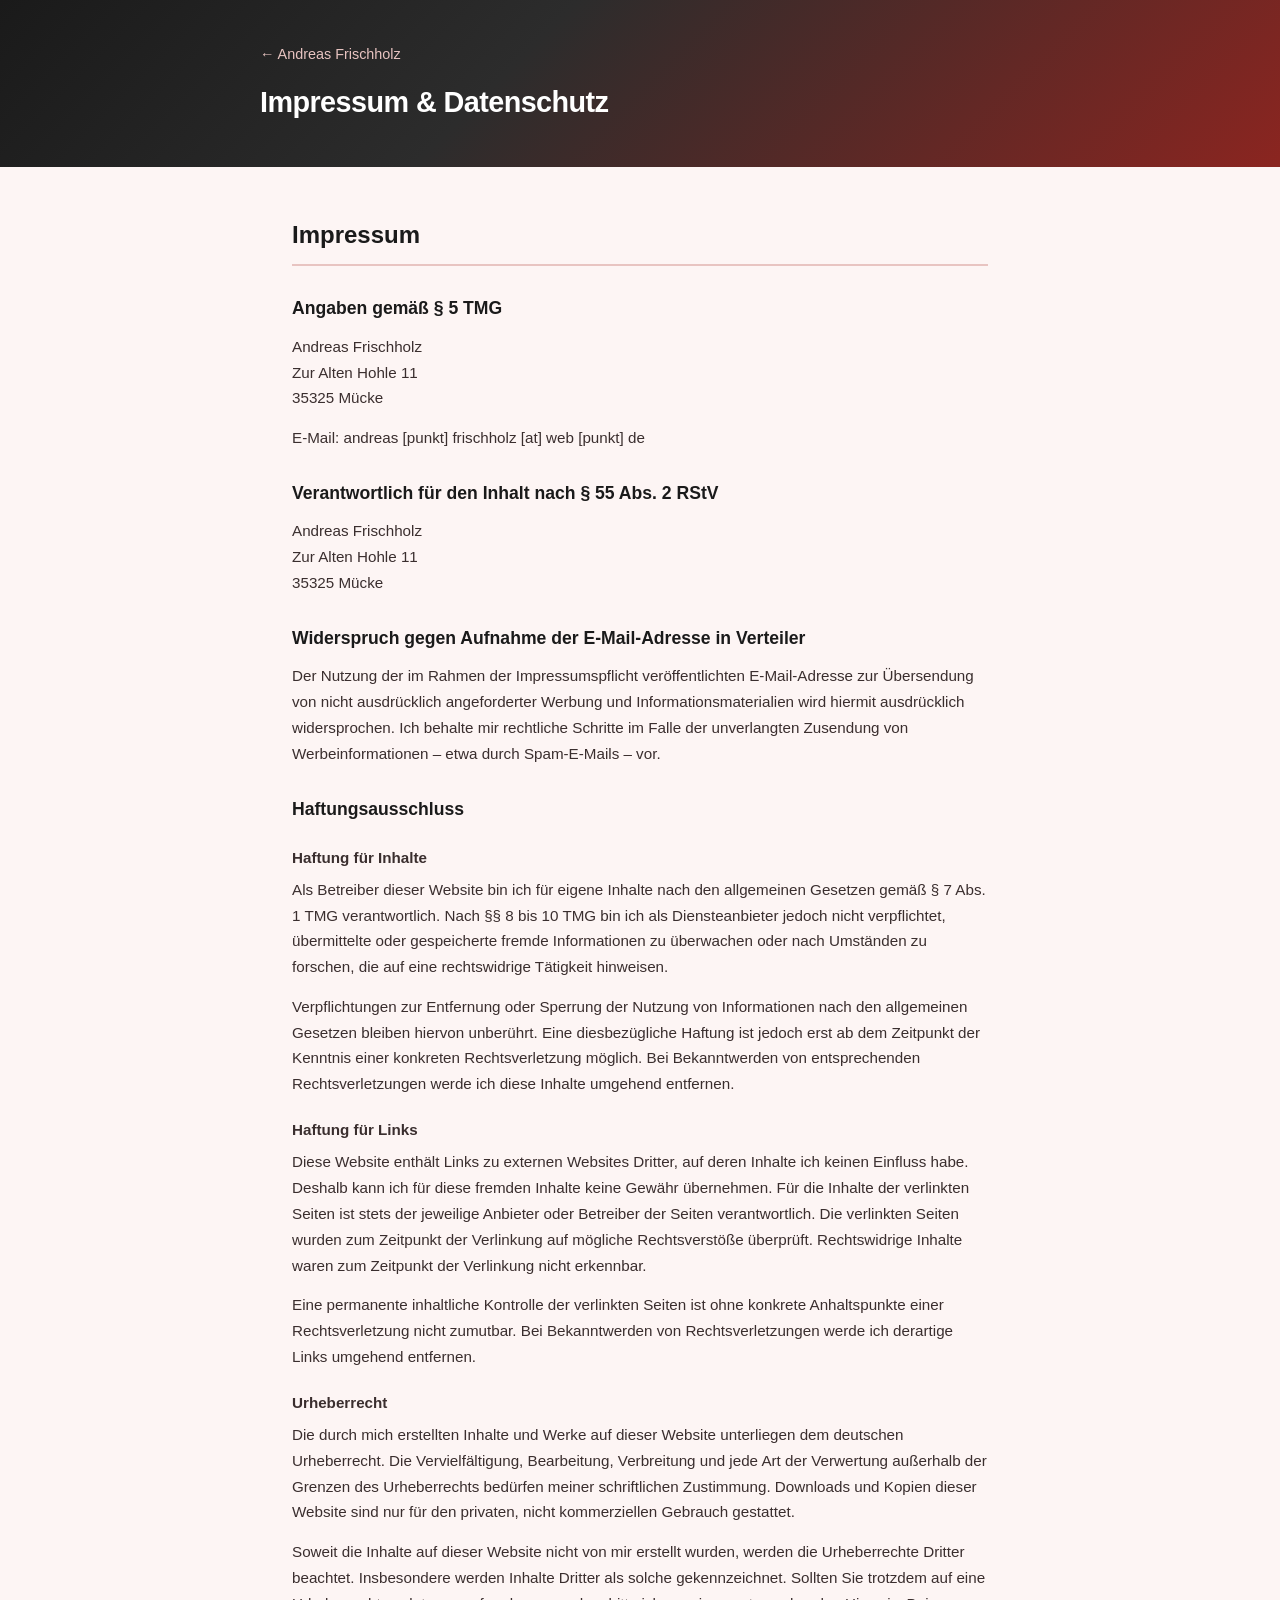
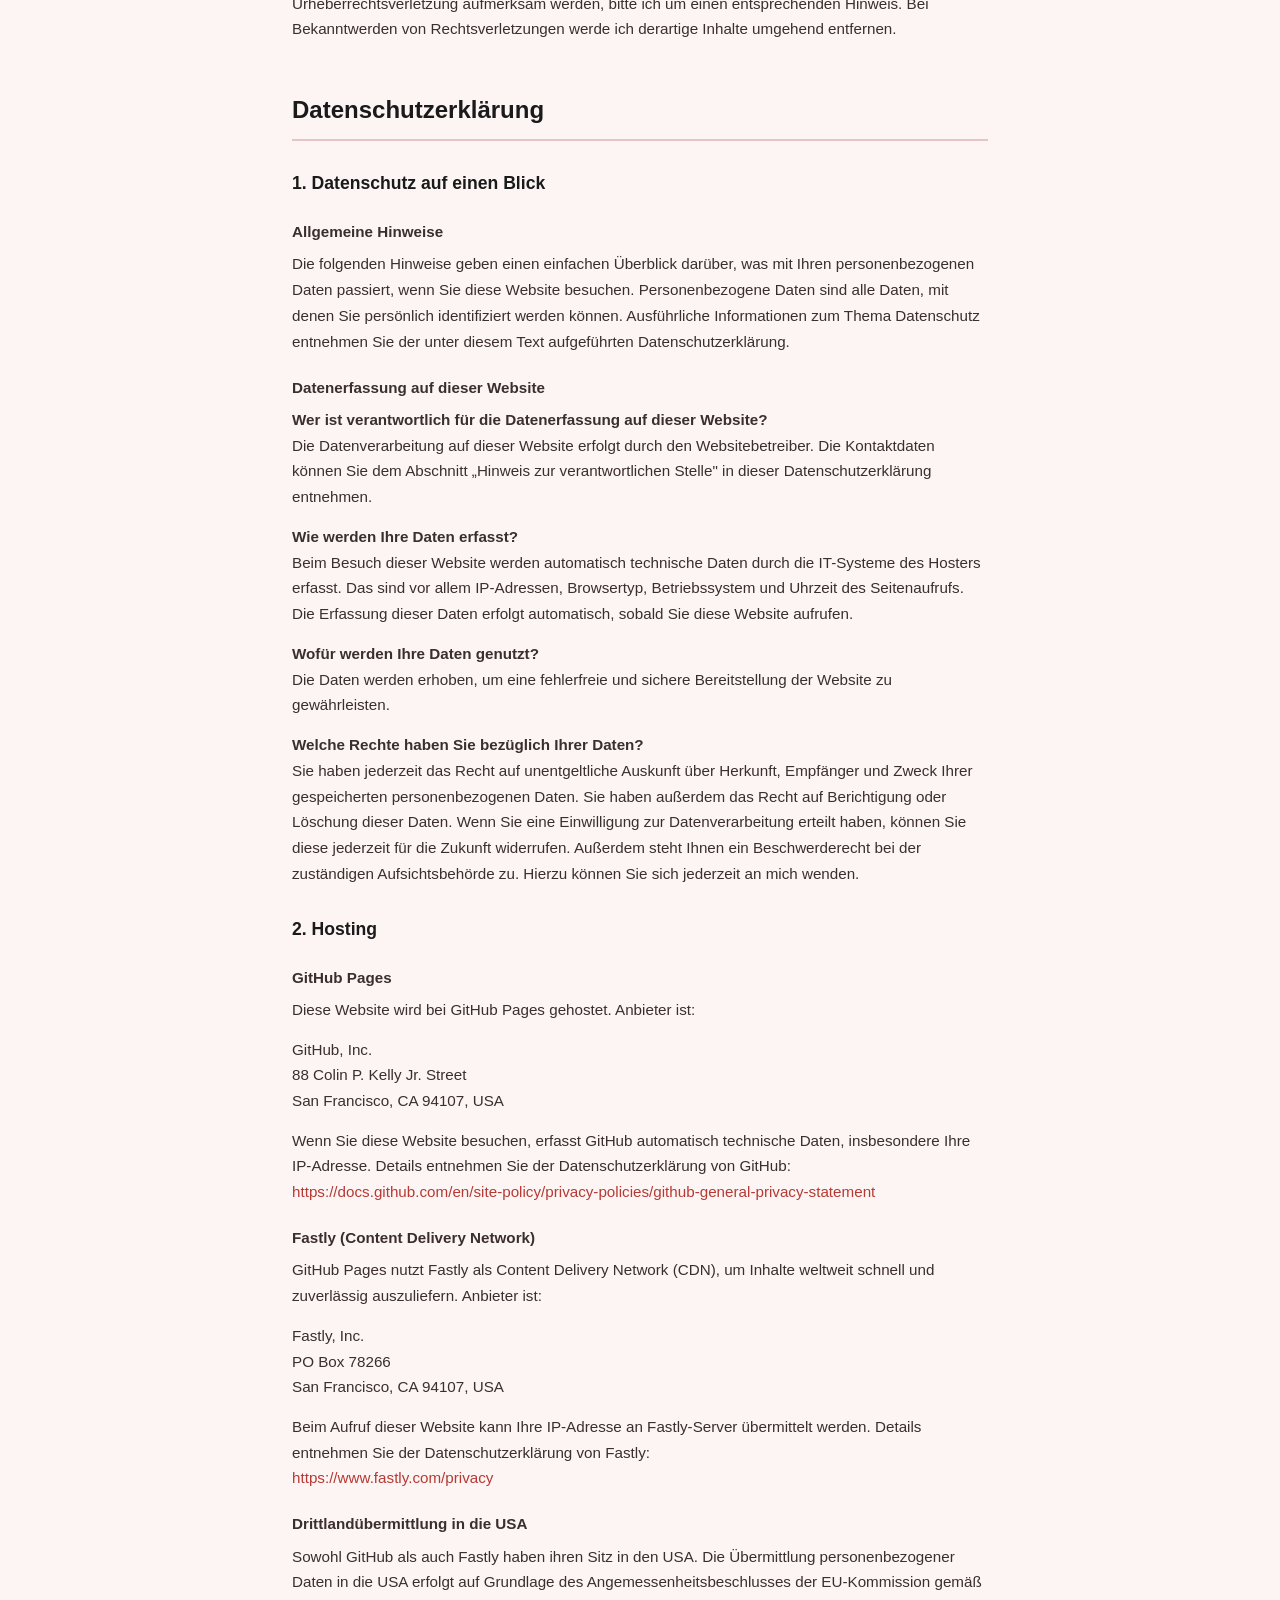
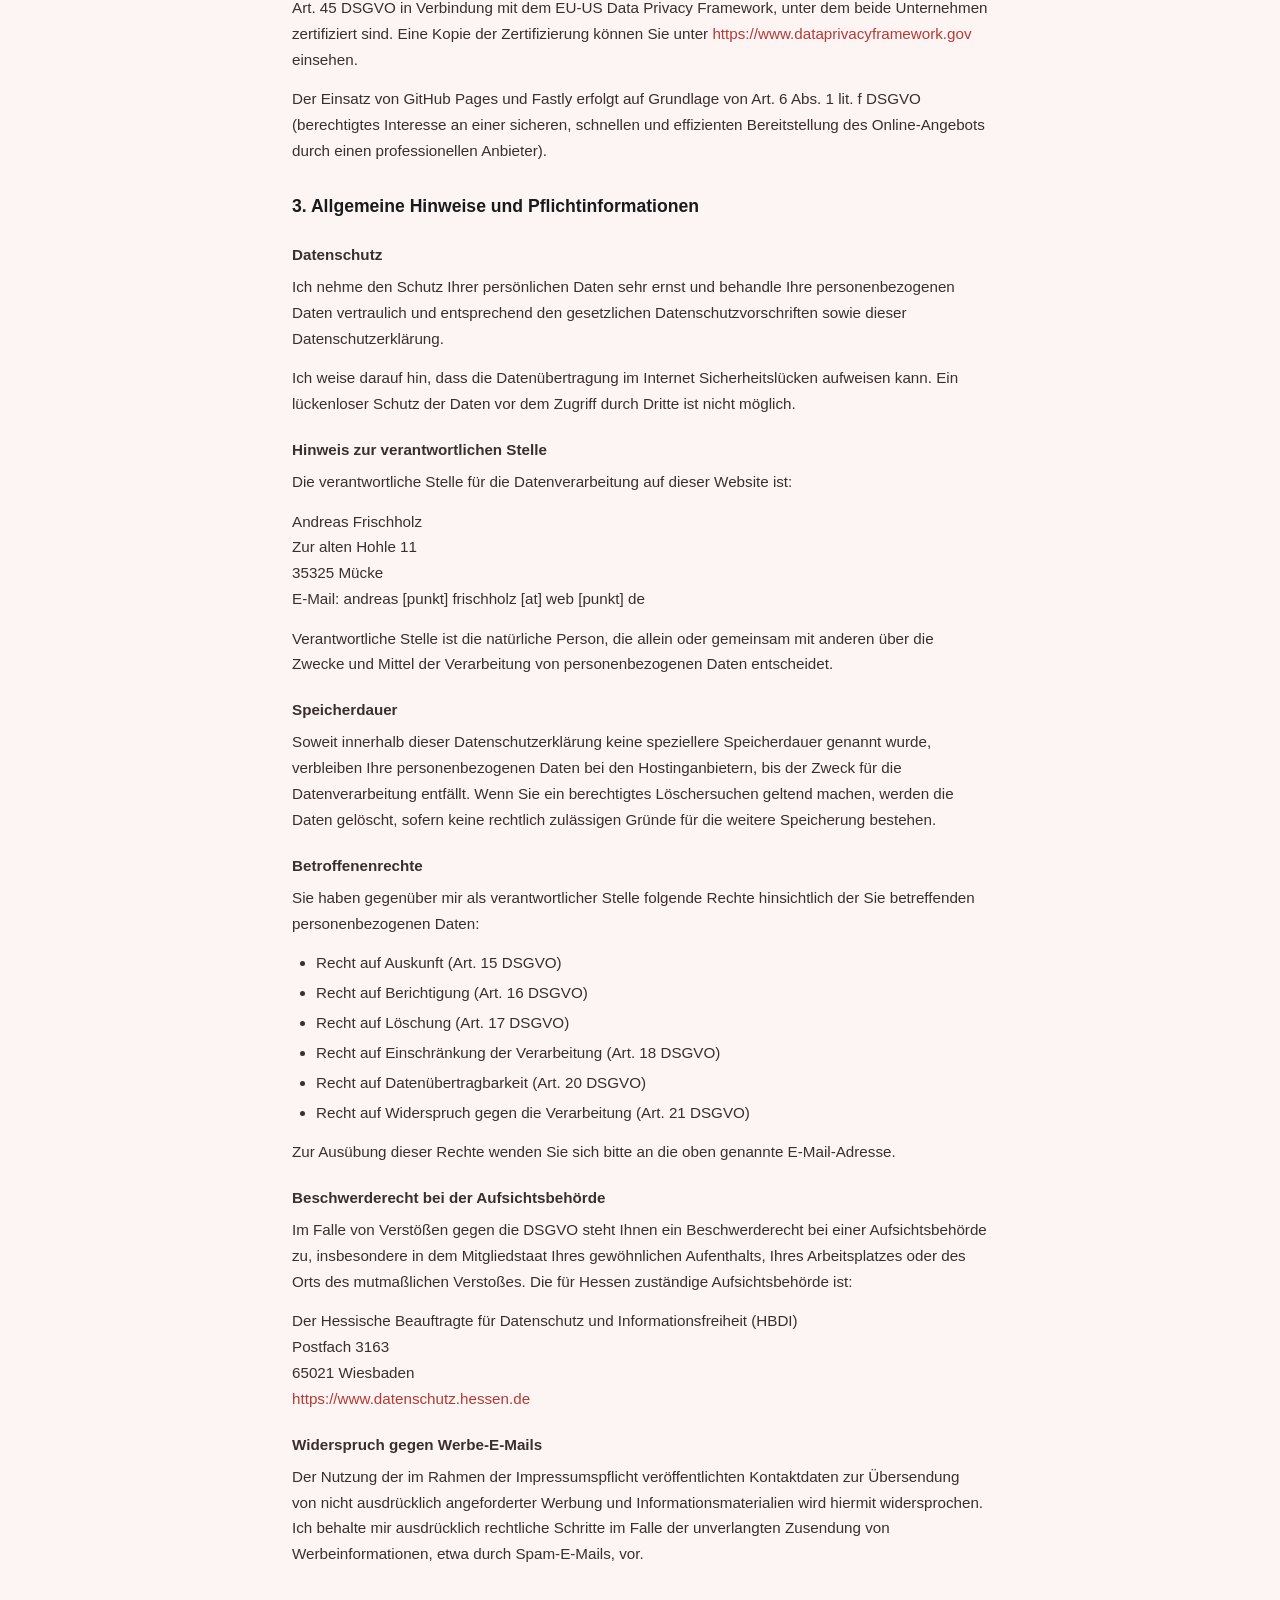
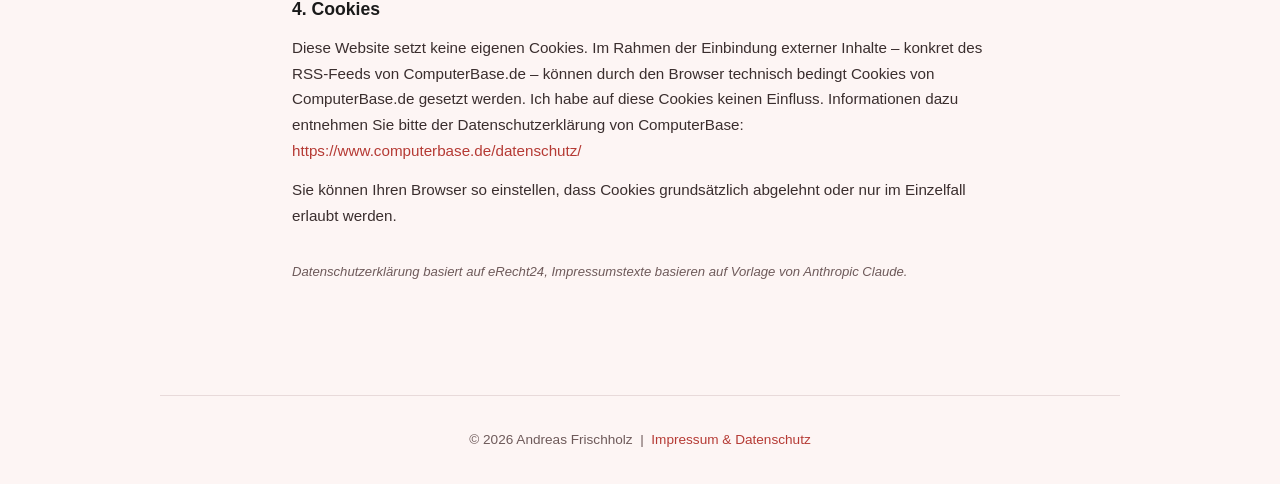
==== impressum.html @ d72f8fe1 "Add Impressum & Datenschutz page with footer link Co-Authored-By: Claude Sonnet 4.6 <noreply@anthrop" ====
<!DOCTYPE html>
<html lang="de">
<head>
    <meta charset="UTF-8">
    <meta name="viewport" content="width=device-width, initial-scale=1.0">
    <title>Impressum &amp; Datenschutz – Andreas Frischholz</title>
    <link rel="stylesheet" href="style.css">
</head>
<body>

    <header class="page-header">
        <div class="page-header-content">
            <a href="index.html" class="back-link">← Andreas Frischholz</a>
            <h1>Impressum &amp; Datenschutz</h1>
        </div>
    </header>

    <main class="legal">

        <section class="legal-section">
            <h2>Impressum</h2>

            <h3>Angaben gemäß § 5 TMG</h3>
            <p>
                Andreas Frischholz<br>
                Zur Alten Hohle 11<br>
                35325 Mücke
            </p>
            <p>E-Mail: andreas [punkt] frischholz [at] web [punkt] de</p>

            <h3>Verantwortlich für den Inhalt nach § 55 Abs. 2 RStV</h3>
            <p>
                Andreas Frischholz<br>
                Zur Alten Hohle 11<br>
                35325 Mücke
            </p>

            <h3>Widerspruch gegen Aufnahme der E-Mail-Adresse in Verteiler</h3>
            <p>Der Nutzung der im Rahmen der Impressumspflicht veröffentlichten E-Mail-Adresse zur Übersendung von nicht ausdrücklich angeforderter Werbung und Informationsmaterialien wird hiermit ausdrücklich widersprochen. Ich behalte mir rechtliche Schritte im Falle der unverlangten Zusendung von Werbeinformationen – etwa durch Spam-E-Mails – vor.</p>

            <h3>Haftungsausschluss</h3>

            <h4>Haftung für Inhalte</h4>
            <p>Als Betreiber dieser Website bin ich für eigene Inhalte nach den allgemeinen Gesetzen gemäß § 7 Abs. 1 TMG verantwortlich. Nach §§ 8 bis 10 TMG bin ich als Diensteanbieter jedoch nicht verpflichtet, übermittelte oder gespeicherte fremde Informationen zu überwachen oder nach Umständen zu forschen, die auf eine rechtswidrige Tätigkeit hinweisen.</p>
            <p>Verpflichtungen zur Entfernung oder Sperrung der Nutzung von Informationen nach den allgemeinen Gesetzen bleiben hiervon unberührt. Eine diesbezügliche Haftung ist jedoch erst ab dem Zeitpunkt der Kenntnis einer konkreten Rechtsverletzung möglich. Bei Bekanntwerden von entsprechenden Rechtsverletzungen werde ich diese Inhalte umgehend entfernen.</p>

            <h4>Haftung für Links</h4>
            <p>Diese Website enthält Links zu externen Websites Dritter, auf deren Inhalte ich keinen Einfluss habe. Deshalb kann ich für diese fremden Inhalte keine Gewähr übernehmen. Für die Inhalte der verlinkten Seiten ist stets der jeweilige Anbieter oder Betreiber der Seiten verantwortlich. Die verlinkten Seiten wurden zum Zeitpunkt der Verlinkung auf mögliche Rechtsverstöße überprüft. Rechtswidrige Inhalte waren zum Zeitpunkt der Verlinkung nicht erkennbar.</p>
            <p>Eine permanente inhaltliche Kontrolle der verlinkten Seiten ist ohne konkrete Anhaltspunkte einer Rechtsverletzung nicht zumutbar. Bei Bekanntwerden von Rechtsverletzungen werde ich derartige Links umgehend entfernen.</p>

            <h4>Urheberrecht</h4>
            <p>Die durch mich erstellten Inhalte und Werke auf dieser Website unterliegen dem deutschen Urheberrecht. Die Vervielfältigung, Bearbeitung, Verbreitung und jede Art der Verwertung außerhalb der Grenzen des Urheberrechts bedürfen meiner schriftlichen Zustimmung. Downloads und Kopien dieser Website sind nur für den privaten, nicht kommerziellen Gebrauch gestattet.</p>
            <p>Soweit die Inhalte auf dieser Website nicht von mir erstellt wurden, werden die Urheberrechte Dritter beachtet. Insbesondere werden Inhalte Dritter als solche gekennzeichnet. Sollten Sie trotzdem auf eine Urheberrechtsverletzung aufmerksam werden, bitte ich um einen entsprechenden Hinweis. Bei Bekanntwerden von Rechtsverletzungen werde ich derartige Inhalte umgehend entfernen.</p>
        </section>

        <section class="legal-section">
            <h2>Datenschutzerklärung</h2>

            <h3>1. Datenschutz auf einen Blick</h3>

            <h4>Allgemeine Hinweise</h4>
            <p>Die folgenden Hinweise geben einen einfachen Überblick darüber, was mit Ihren personenbezogenen Daten passiert, wenn Sie diese Website besuchen. Personenbezogene Daten sind alle Daten, mit denen Sie persönlich identifiziert werden können. Ausführliche Informationen zum Thema Datenschutz entnehmen Sie der unter diesem Text aufgeführten Datenschutzerklärung.</p>

            <h4>Datenerfassung auf dieser Website</h4>
            <p><strong>Wer ist verantwortlich für die Datenerfassung auf dieser Website?</strong><br>
            Die Datenverarbeitung auf dieser Website erfolgt durch den Websitebetreiber. Die Kontaktdaten können Sie dem Abschnitt „Hinweis zur verantwortlichen Stelle" in dieser Datenschutzerklärung entnehmen.</p>

            <p><strong>Wie werden Ihre Daten erfasst?</strong><br>
            Beim Besuch dieser Website werden automatisch technische Daten durch die IT-Systeme des Hosters erfasst. Das sind vor allem IP-Adressen, Browsertyp, Betriebssystem und Uhrzeit des Seitenaufrufs. Die Erfassung dieser Daten erfolgt automatisch, sobald Sie diese Website aufrufen.</p>

            <p><strong>Wofür werden Ihre Daten genutzt?</strong><br>
            Die Daten werden erhoben, um eine fehlerfreie und sichere Bereitstellung der Website zu gewährleisten.</p>

            <p><strong>Welche Rechte haben Sie bezüglich Ihrer Daten?</strong><br>
            Sie haben jederzeit das Recht auf unentgeltliche Auskunft über Herkunft, Empfänger und Zweck Ihrer gespeicherten personenbezogenen Daten. Sie haben außerdem das Recht auf Berichtigung oder Löschung dieser Daten. Wenn Sie eine Einwilligung zur Datenverarbeitung erteilt haben, können Sie diese jederzeit für die Zukunft widerrufen. Außerdem steht Ihnen ein Beschwerderecht bei der zuständigen Aufsichtsbehörde zu. Hierzu können Sie sich jederzeit an mich wenden.</p>

            <h3>2. Hosting</h3>

            <h4>GitHub Pages</h4>
            <p>Diese Website wird bei GitHub Pages gehostet. Anbieter ist:</p>
            <p>
                GitHub, Inc.<br>
                88 Colin P. Kelly Jr. Street<br>
                San Francisco, CA 94107, USA
            </p>
            <p>Wenn Sie diese Website besuchen, erfasst GitHub automatisch technische Daten, insbesondere Ihre IP-Adresse. Details entnehmen Sie der Datenschutzerklärung von GitHub:<br>
            <a href="https://docs.github.com/en/site-policy/privacy-policies/github-general-privacy-statement" target="_blank" rel="noopener">https://docs.github.com/en/site-policy/privacy-policies/github-general-privacy-statement</a></p>

            <h4>Fastly (Content Delivery Network)</h4>
            <p>GitHub Pages nutzt Fastly als Content Delivery Network (CDN), um Inhalte weltweit schnell und zuverlässig auszuliefern. Anbieter ist:</p>
            <p>
                Fastly, Inc.<br>
                PO Box 78266<br>
                San Francisco, CA 94107, USA
            </p>
            <p>Beim Aufruf dieser Website kann Ihre IP-Adresse an Fastly-Server übermittelt werden. Details entnehmen Sie der Datenschutzerklärung von Fastly:<br>
            <a href="https://www.fastly.com/privacy" target="_blank" rel="noopener">https://www.fastly.com/privacy</a></p>

            <h4>Drittlandübermittlung in die USA</h4>
            <p>Sowohl GitHub als auch Fastly haben ihren Sitz in den USA. Die Übermittlung personenbezogener Daten in die USA erfolgt auf Grundlage des Angemessenheitsbeschlusses der EU-Kommission gemäß Art. 45 DSGVO in Verbindung mit dem EU-US Data Privacy Framework, unter dem beide Unternehmen zertifiziert sind. Eine Kopie der Zertifizierung können Sie unter <a href="https://www.dataprivacyframework.gov" target="_blank" rel="noopener">https://www.dataprivacyframework.gov</a> einsehen.</p>
            <p>Der Einsatz von GitHub Pages und Fastly erfolgt auf Grundlage von Art. 6 Abs. 1 lit. f DSGVO (berechtigtes Interesse an einer sicheren, schnellen und effizienten Bereitstellung des Online-Angebots durch einen professionellen Anbieter).</p>

            <h3>3. Allgemeine Hinweise und Pflichtinformationen</h3>

            <h4>Datenschutz</h4>
            <p>Ich nehme den Schutz Ihrer persönlichen Daten sehr ernst und behandle Ihre personenbezogenen Daten vertraulich und entsprechend den gesetzlichen Datenschutzvorschriften sowie dieser Datenschutzerklärung.</p>
            <p>Ich weise darauf hin, dass die Datenübertragung im Internet Sicherheitslücken aufweisen kann. Ein lückenloser Schutz der Daten vor dem Zugriff durch Dritte ist nicht möglich.</p>

            <h4>Hinweis zur verantwortlichen Stelle</h4>
            <p>Die verantwortliche Stelle für die Datenverarbeitung auf dieser Website ist:</p>
            <p>
                Andreas Frischholz<br>
                Zur alten Hohle 11<br>
                35325 Mücke<br>
                E-Mail: andreas [punkt] frischholz [at] web [punkt] de
            </p>
            <p>Verantwortliche Stelle ist die natürliche Person, die allein oder gemeinsam mit anderen über die Zwecke und Mittel der Verarbeitung von personenbezogenen Daten entscheidet.</p>

            <h4>Speicherdauer</h4>
            <p>Soweit innerhalb dieser Datenschutzerklärung keine speziellere Speicherdauer genannt wurde, verbleiben Ihre personenbezogenen Daten bei den Hostinganbietern, bis der Zweck für die Datenverarbeitung entfällt. Wenn Sie ein berechtigtes Löschersuchen geltend machen, werden die Daten gelöscht, sofern keine rechtlich zulässigen Gründe für die weitere Speicherung bestehen.</p>

            <h4>Betroffenenrechte</h4>
            <p>Sie haben gegenüber mir als verantwortlicher Stelle folgende Rechte hinsichtlich der Sie betreffenden personenbezogenen Daten:</p>
            <ul>
                <li>Recht auf Auskunft (Art. 15 DSGVO)</li>
                <li>Recht auf Berichtigung (Art. 16 DSGVO)</li>
                <li>Recht auf Löschung (Art. 17 DSGVO)</li>
                <li>Recht auf Einschränkung der Verarbeitung (Art. 18 DSGVO)</li>
                <li>Recht auf Datenübertragbarkeit (Art. 20 DSGVO)</li>
                <li>Recht auf Widerspruch gegen die Verarbeitung (Art. 21 DSGVO)</li>
            </ul>
            <p>Zur Ausübung dieser Rechte wenden Sie sich bitte an die oben genannte E-Mail-Adresse.</p>

            <h4>Beschwerderecht bei der Aufsichtsbehörde</h4>
            <p>Im Falle von Verstößen gegen die DSGVO steht Ihnen ein Beschwerderecht bei einer Aufsichtsbehörde zu, insbesondere in dem Mitgliedstaat Ihres gewöhnlichen Aufenthalts, Ihres Arbeitsplatzes oder des Orts des mutmaßlichen Verstoßes. Die für Hessen zuständige Aufsichtsbehörde ist:</p>
            <p>
                Der Hessische Beauftragte für Datenschutz und Informationsfreiheit (HBDI)<br>
                Postfach 3163<br>
                65021 Wiesbaden<br>
                <a href="https://www.datenschutz.hessen.de" target="_blank" rel="noopener">https://www.datenschutz.hessen.de</a>
            </p>

            <h4>Widerspruch gegen Werbe-E-Mails</h4>
            <p>Der Nutzung der im Rahmen der Impressumspflicht veröffentlichten Kontaktdaten zur Übersendung von nicht ausdrücklich angeforderter Werbung und Informationsmaterialien wird hiermit widersprochen. Ich behalte mir ausdrücklich rechtliche Schritte im Falle der unverlangten Zusendung von Werbeinformationen, etwa durch Spam-E-Mails, vor.</p>

            <h3>4. Cookies</h3>
            <p>Diese Website setzt keine eigenen Cookies. Im Rahmen der Einbindung externer Inhalte – konkret des RSS-Feeds von ComputerBase.de – können durch den Browser technisch bedingt Cookies von ComputerBase.de gesetzt werden. Ich habe auf diese Cookies keinen Einfluss. Informationen dazu entnehmen Sie bitte der Datenschutzerklärung von ComputerBase:<br>
            <a href="https://www.computerbase.de/datenschutz/" target="_blank" rel="noopener">https://www.computerbase.de/datenschutz/</a></p>
            <p>Sie können Ihren Browser so einstellen, dass Cookies grundsätzlich abgelehnt oder nur im Einzelfall erlaubt werden.</p>

            <p class="legal-source">Datenschutzerklärung basiert auf eRecht24, Impressumstexte basieren auf Vorlage von Anthropic Claude.</p>
        </section>

    </main>

    <footer>
        <p>&copy; 2026 Andreas Frischholz &nbsp;|&nbsp; <a href="impressum.html">Impressum &amp; Datenschutz</a></p>
    </footer>

</body>
</html>
---- style.css ----
/* ── Base ── */
*,
*::before,
*::after {
    margin: 0;
    padding: 0;
    box-sizing: border-box;
}

:root {
    --red-deep: #8b2520;
    --red-warm: #b53a34;
    --red-muted: #c4605a;
    --red-light: #e8c4c1;
    --red-bg: #fdf5f4;
    --dark: #1a1a1a;
    --dark-soft: #2c2c2c;
    --text: #3a2e2e;
    --text-light: #6e5a5a;
    --white: #ffffff;
    --radius: 12px;
}

html {
    scroll-behavior: smooth;
}

body {
    font-family: -apple-system, BlinkMacSystemFont, "Segoe UI", Roboto, Helvetica, Arial, sans-serif;
    color: var(--text);
    background: var(--red-bg);
    line-height: 1.7;
    -webkit-font-smoothing: antialiased;
}

a {
    color: var(--red-warm);
    text-decoration: none;
    transition: color 0.2s;
}

a:hover {
    color: var(--red-deep);
}

/* ── Hero ── */
.hero {
    background: linear-gradient(135deg, var(--dark) 0%, var(--dark-soft) 40%, var(--red-deep) 100%);
    padding: 5rem 2rem 4rem;
}

.hero-content {
    max-width: 900px;
    margin: 0 auto;
    display: flex;
    align-items: center;
    gap: 3rem;
}

.portrait {
    width: 220px;
    height: 220px;
    border-radius: 50%;
    object-fit: cover;
    object-position: center 15%;
    border: 4px solid var(--red-muted);
    flex-shrink: 0;
    box-shadow: 0 8px 32px rgba(0, 0, 0, 0.4);
}

.hero-text {
    color: var(--white);
}

.hero-text h1 {
    font-size: 2.4rem;
    font-weight: 700;
    letter-spacing: -0.02em;
    margin-bottom: 0.15rem;
}

.tagline {
    font-size: 1.1rem;
    color: var(--red-light);
    margin-bottom: 1.25rem;
    font-weight: 400;
}

.bio p {
    color: #d4c4c4;
    font-size: 1rem;
    margin-bottom: 0.75rem;
}

.bio a {
    color: var(--red-light);
    border-bottom: 1px solid transparent;
    transition: border-color 0.2s, color 0.2s;
}

.bio a:hover {
    color: var(--white);
    border-color: var(--white);
}

.profile-links {
    display: flex;
    flex-wrap: wrap;
    gap: 0.75rem;
    margin-top: 1rem;
}

.linkedin-link,
.cb-link {
    display: inline-flex;
    align-items: center;
    gap: 0.5rem;
    padding: 0.6rem 1.3rem;
    border-radius: 8px;
    font-weight: 500;
    font-size: 0.95rem;
    transition: background 0.2s, transform 0.15s;
}

.linkedin-link {
    background: var(--red-warm);
    color: var(--white);
}

.linkedin-link:hover {
    background: var(--red-deep);
    color: var(--white);
    transform: translateY(-1px);
}

.cb-link {
    background: transparent;
    color: var(--white);
    border: 1px solid rgba(255, 255, 255, 0.35);
}

.cb-link:hover {
    background: rgba(255, 255, 255, 0.1);
    color: var(--white);
    border-color: rgba(255, 255, 255, 0.6);
    transform: translateY(-1px);
}

.linkedin-icon,
.cb-icon {
    width: 18px;
    height: 18px;
}

/* ── Main ── */
main {
    max-width: 960px;
    margin: 0 auto;
    padding: 3rem 2rem 4rem;
}

.articles h2 {
    font-size: 1.6rem;
    font-weight: 700;
    color: var(--dark);
    margin-bottom: 1.5rem;
    letter-spacing: -0.01em;
}

/* ── Feed Grid ── */
.feed-grid {
    display: grid;
    grid-template-columns: 1fr;
    gap: 1rem;
}

.feed-card {
    background: var(--white);
    border-radius: var(--radius);
    padding: 1.5rem 1.75rem;
    border: 1px solid #e8dada;
    transition: box-shadow 0.2s, transform 0.15s;
}

.feed-card:hover {
    box-shadow: 0 4px 20px rgba(139, 37, 32, 0.08);
    transform: translateY(-2px);
}

.feed-card .date {
    font-size: 0.82rem;
    color: var(--text-light);
    margin-bottom: 0.4rem;
}

.feed-card h3 {
    font-size: 1.1rem;
    font-weight: 600;
    line-height: 1.45;
    color: var(--dark);
    margin-bottom: 0.5rem;
}

.feed-card h3 a {
    color: inherit;
    transition: color 0.2s;
}

.feed-card h3 a:hover {
    color: var(--red-warm);
}

.feed-card .summary {
    font-size: 0.92rem;
    color: var(--text-light);
    line-height: 1.6;
}

.loading {
    text-align: center;
    color: var(--text-light);
    padding: 2rem;
}

.error-msg {
    text-align: center;
    color: var(--red-warm);
    padding: 2rem;
}

/* ── Footer ── */
footer {
    text-align: center;
    padding: 2rem;
    color: var(--text-light);
    font-size: 0.85rem;
    border-top: 1px solid #e8dada;
    max-width: 960px;
    margin: 0 auto;
}

/* ── Legal Page ── */
.page-header {
    background: linear-gradient(135deg, var(--dark) 0%, var(--dark-soft) 40%, var(--red-deep) 100%);
    padding: 2.5rem 2rem;
}

.page-header-content {
    max-width: 760px;
    margin: 0 auto;
}

.back-link {
    display: inline-block;
    color: var(--red-light);
    font-size: 0.9rem;
    margin-bottom: 0.75rem;
    transition: color 0.2s;
}

.back-link:hover {
    color: var(--white);
}

.page-header h1 {
    color: var(--white);
    font-size: 1.8rem;
    font-weight: 700;
    letter-spacing: -0.02em;
}

.legal {
    max-width: 760px;
    margin: 0 auto;
    padding: 3rem 2rem 4rem;
}

.legal-section {
    margin-bottom: 3rem;
}

.legal-section h2 {
    font-size: 1.5rem;
    font-weight: 700;
    color: var(--dark);
    border-bottom: 2px solid var(--red-light);
    padding-bottom: 0.5rem;
    margin-bottom: 1.5rem;
}

.legal-section h3 {
    font-size: 1.1rem;
    font-weight: 600;
    color: var(--dark);
    margin-top: 1.75rem;
    margin-bottom: 0.6rem;
}

.legal-section h4 {
    font-size: 0.95rem;
    font-weight: 600;
    color: var(--text);
    margin-top: 1.25rem;
    margin-bottom: 0.4rem;
}

.legal-section p {
    margin-bottom: 0.85rem;
    font-size: 0.95rem;
    color: var(--text);
}

.legal-section ul {
    margin: 0.5rem 0 0.85rem 1.5rem;
    font-size: 0.95rem;
    color: var(--text);
}

.legal-section ul li {
    margin-bottom: 0.25rem;
}

.legal-source {
    margin-top: 2rem;
    font-size: 0.82rem !important;
    color: var(--text-light) !important;
    font-style: italic;
}

/* ── Responsive ── */
@media (max-width: 700px) {
    .hero {
        padding: 3rem 1.5rem 2.5rem;
    }

    .hero-content {
        flex-direction: column;
        text-align: center;
    }

    .portrait {
        width: 160px;
        height: 160px;
    }

    .hero-text h1 {
        font-size: 1.8rem;
    }

    main {
        padding: 2rem 1.25rem 3rem;
    }

    .feed-card {
        padding: 1.25rem;
    }
}
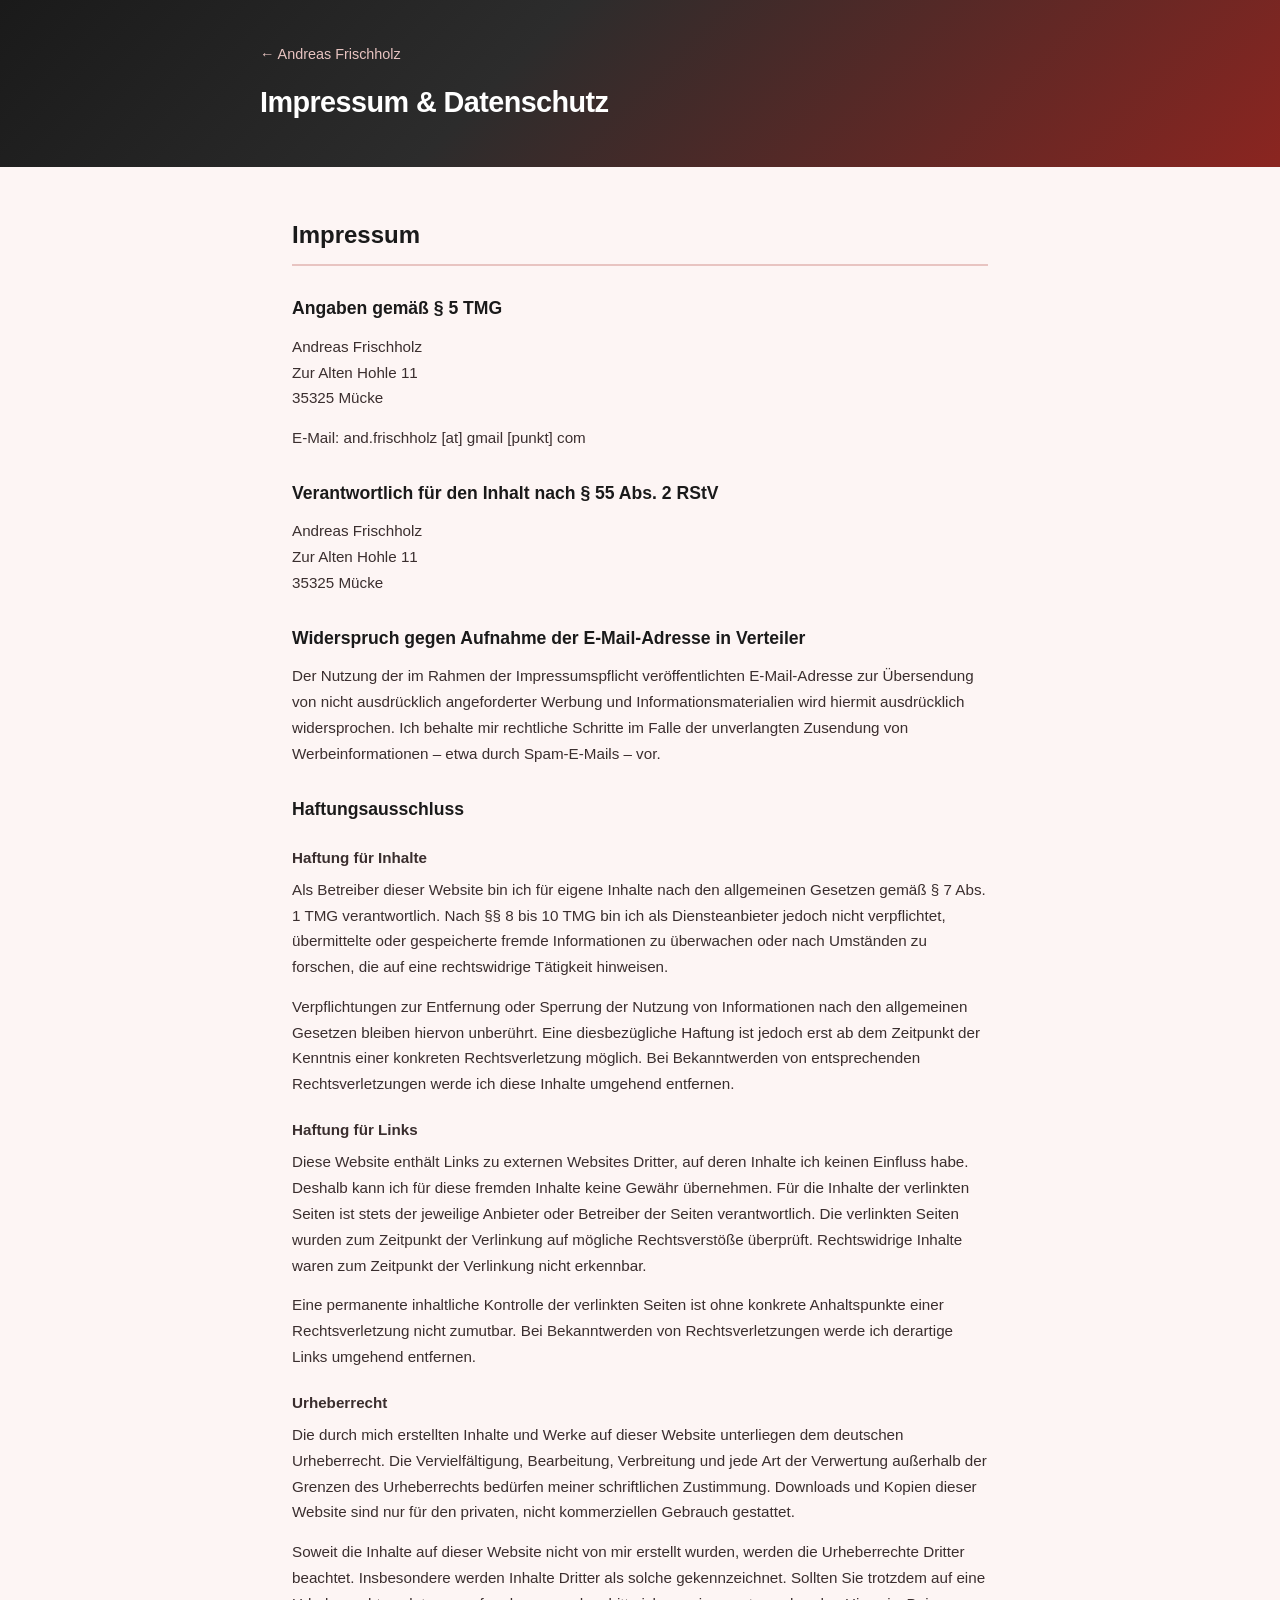
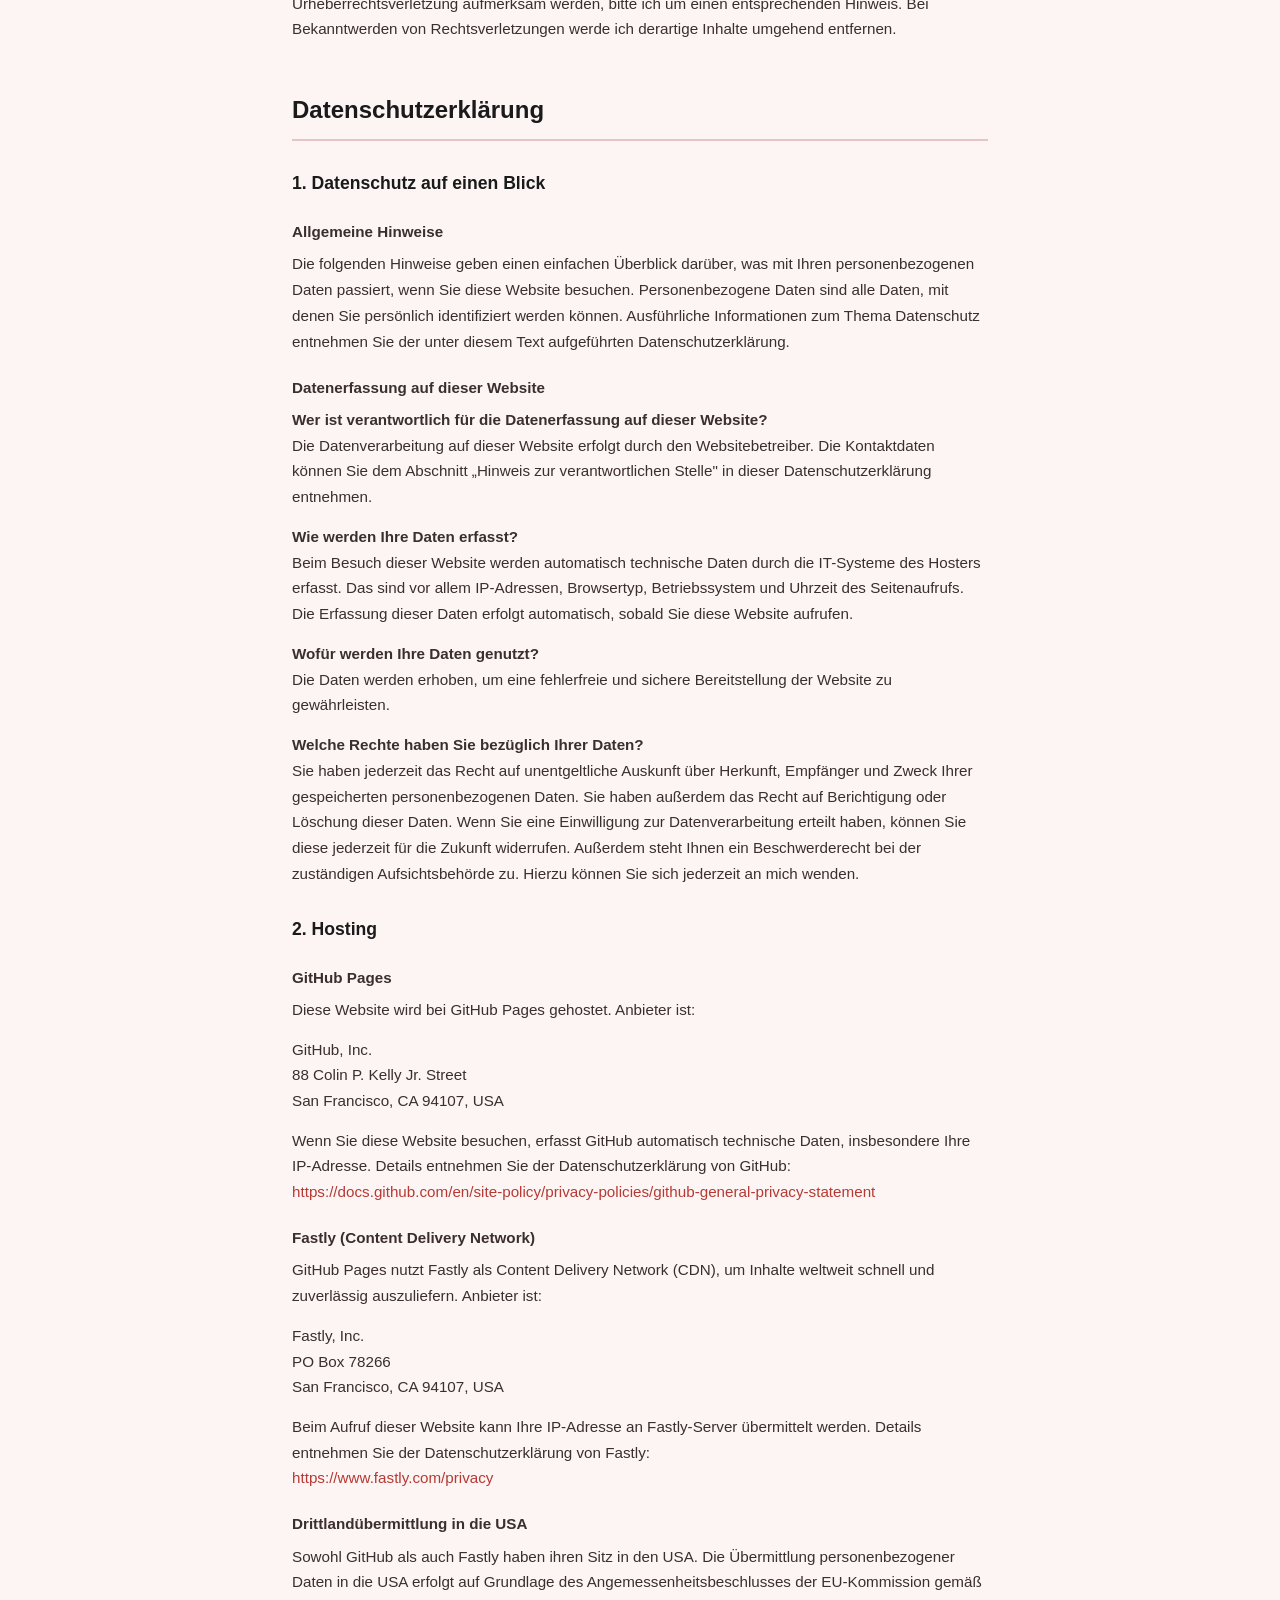
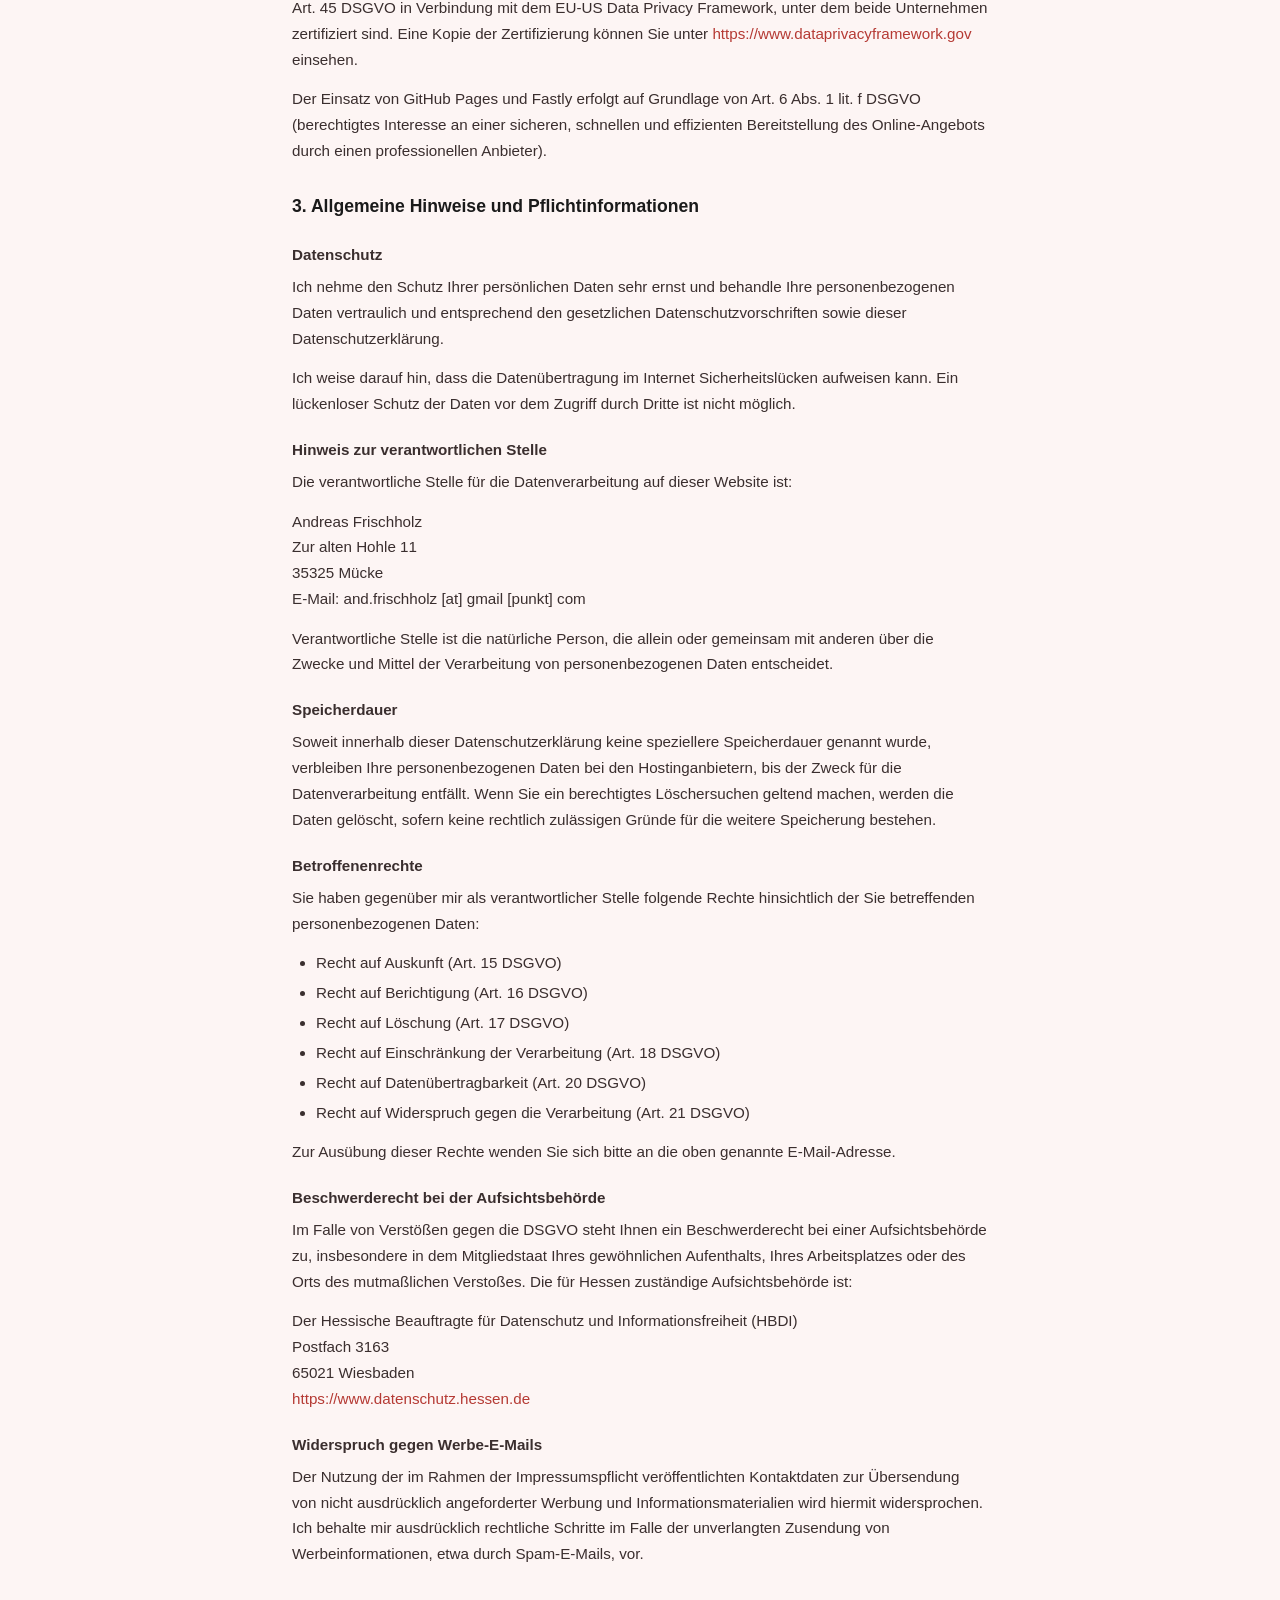
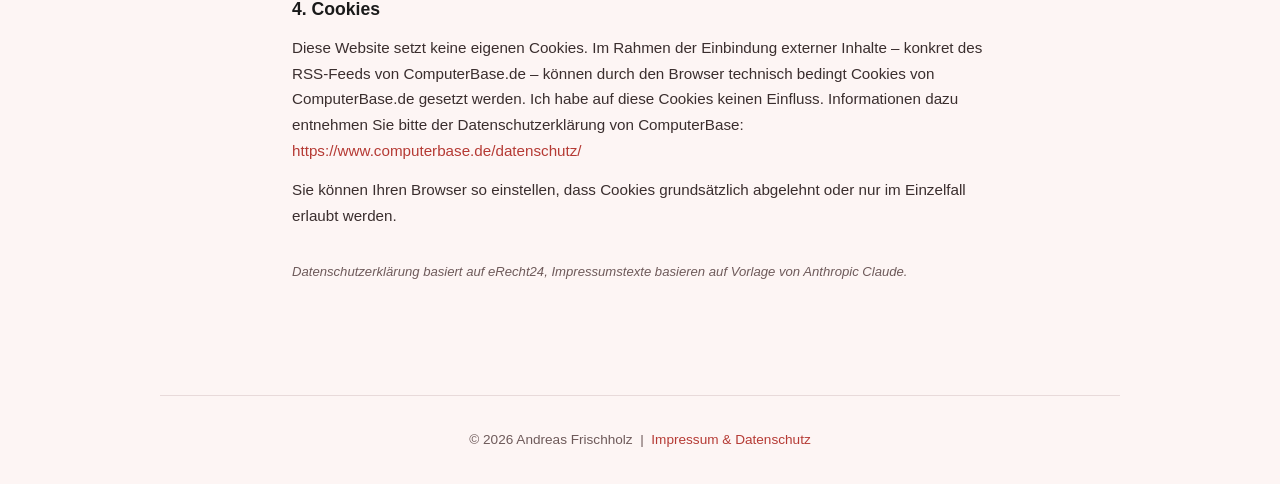
==== commit d369fced: "Update email address in Impressum to Gmail Co-Authored-By: Claude Sonnet 4.6 <noreply@anthropic.com>" ====
--- a/impressum.html
+++ b/impressum.html
@@ -26,7 +26,7 @@
                 Zur Alten Hohle 11<br>
                 35325 Mücke
             </p>
-            <p>E-Mail: andreas [punkt] frischholz [at] web [punkt] de</p>
+            <p>E-Mail: and.frischholz [at] gmail [punkt] com</p>
 
             <h3>Verantwortlich für den Inhalt nach § 55 Abs. 2 RStV</h3>
             <p>
@@ -112,7 +112,7 @@
                 Andreas Frischholz<br>
                 Zur alten Hohle 11<br>
                 35325 Mücke<br>
-                E-Mail: andreas [punkt] frischholz [at] web [punkt] de
+                E-Mail: and.frischholz [at] gmail [punkt] com
             </p>
             <p>Verantwortliche Stelle ist die natürliche Person, die allein oder gemeinsam mit anderen über die Zwecke und Mittel der Verarbeitung von personenbezogenen Daten entscheidet.</p>
 
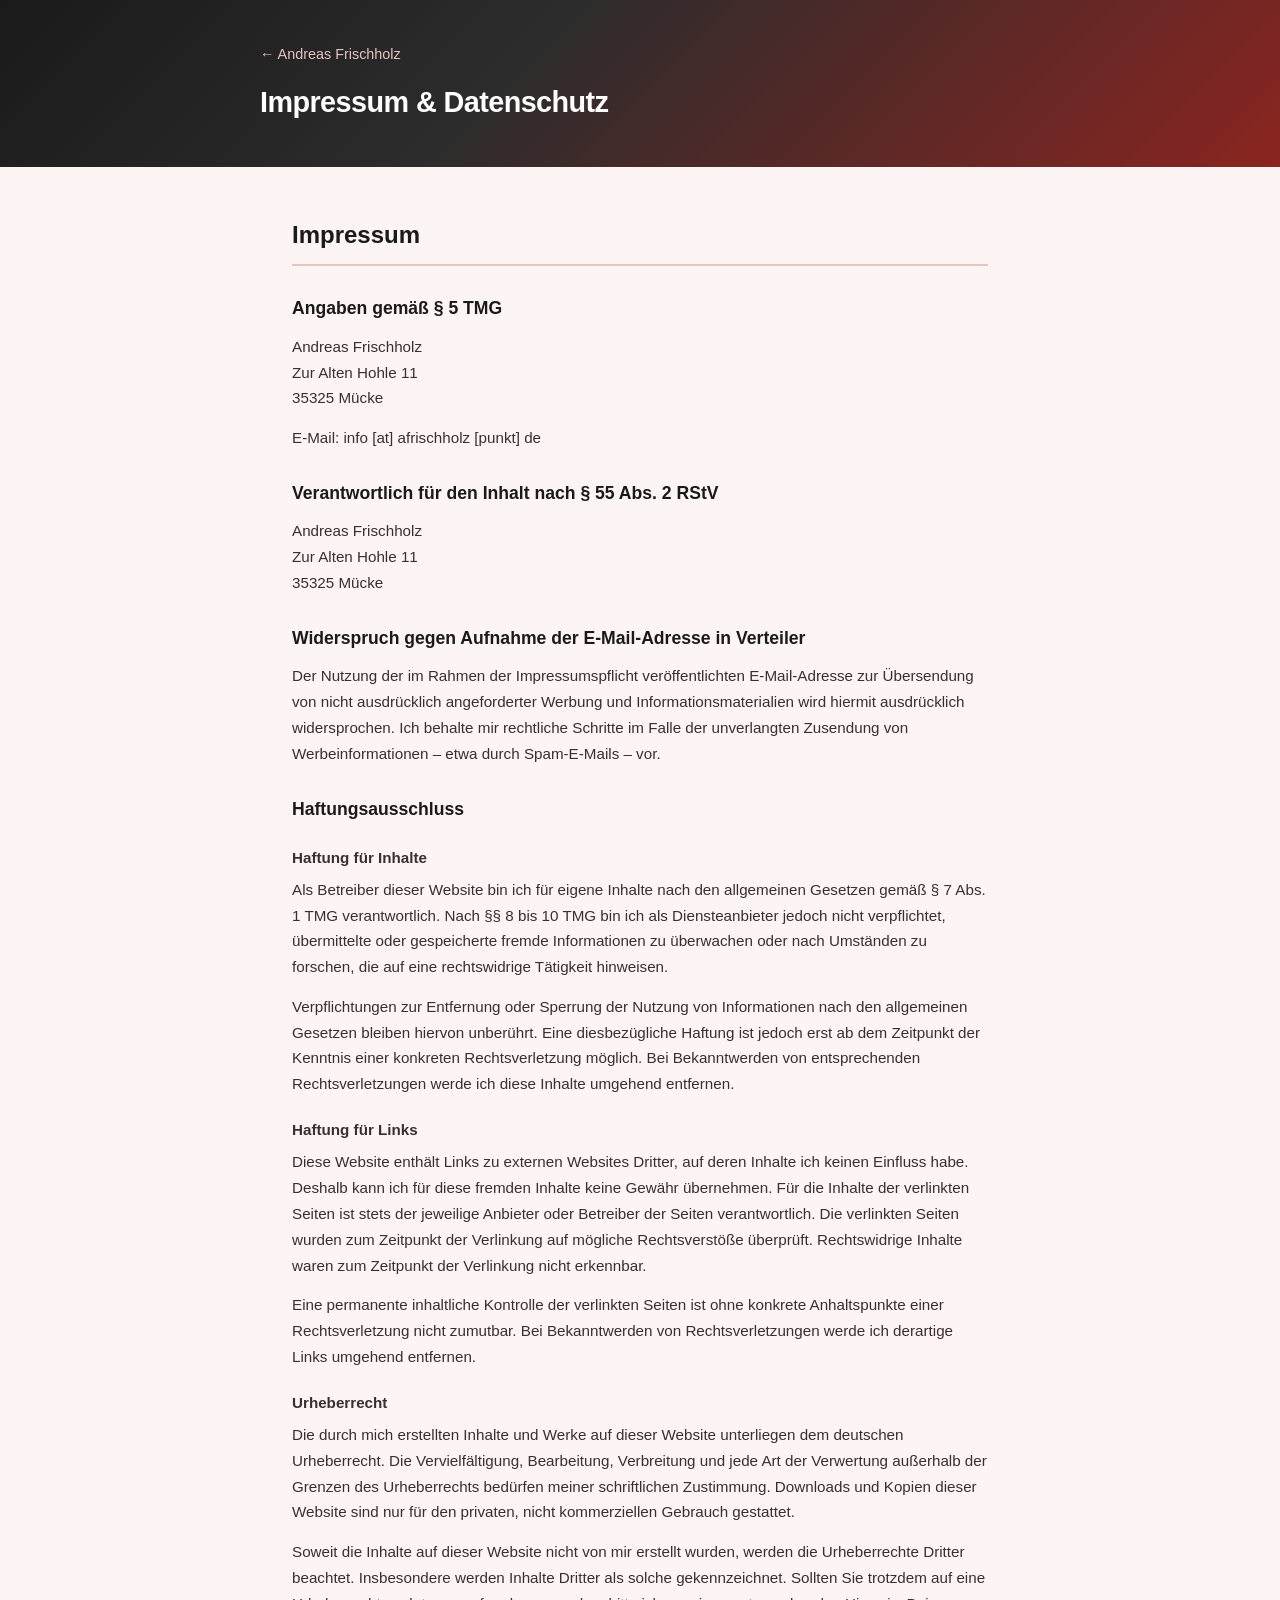
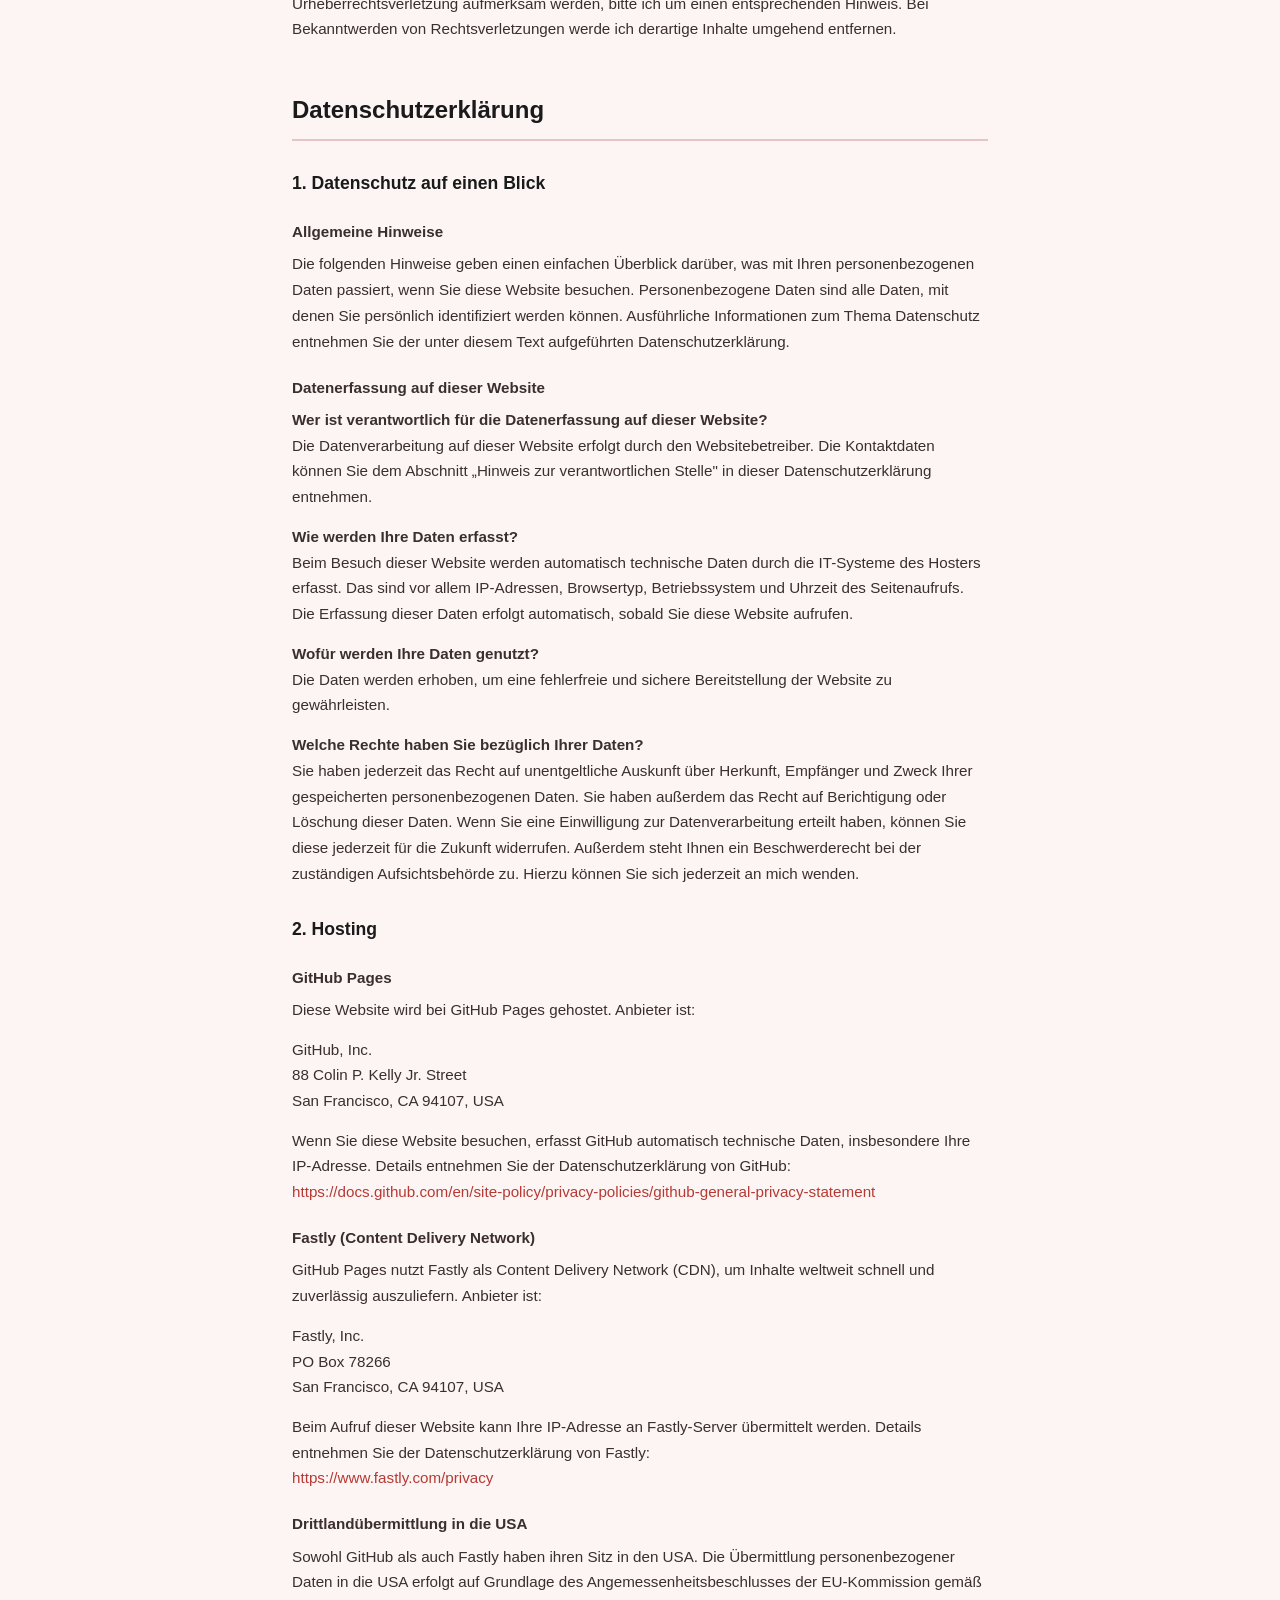
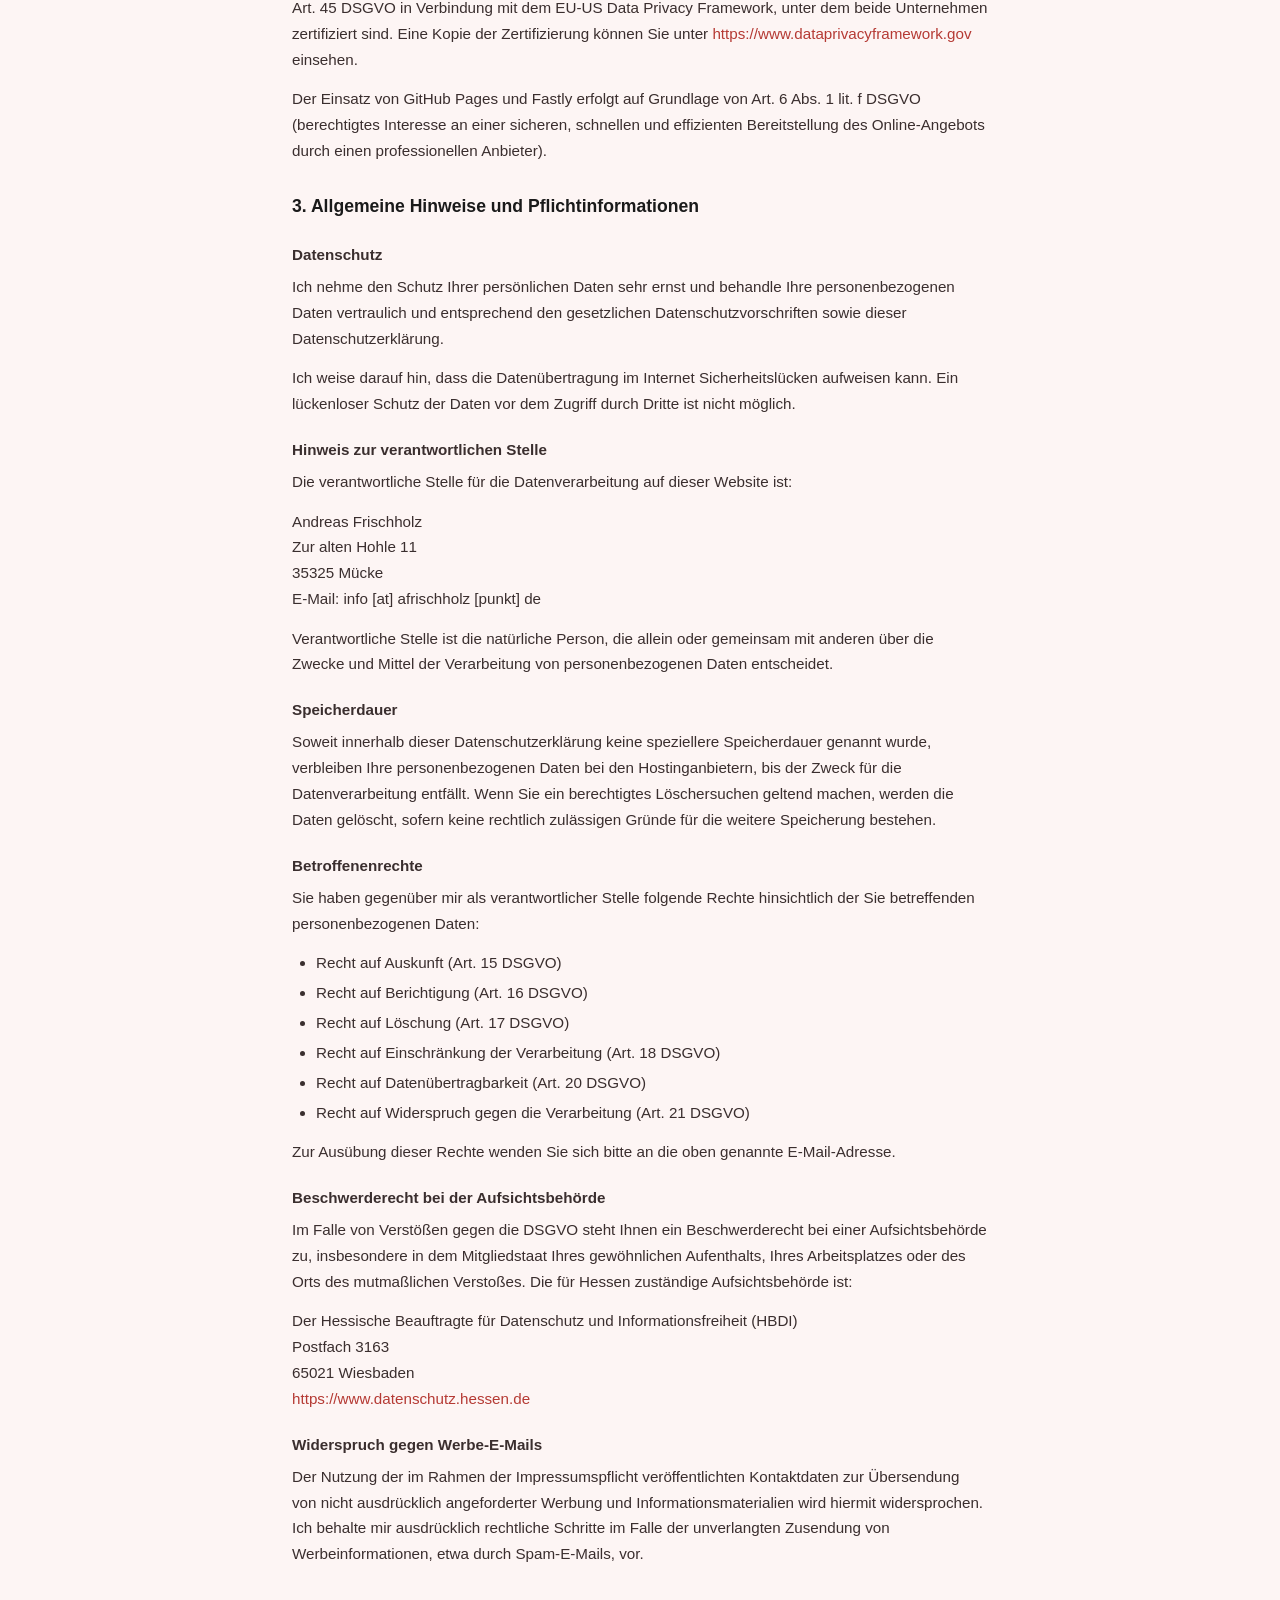
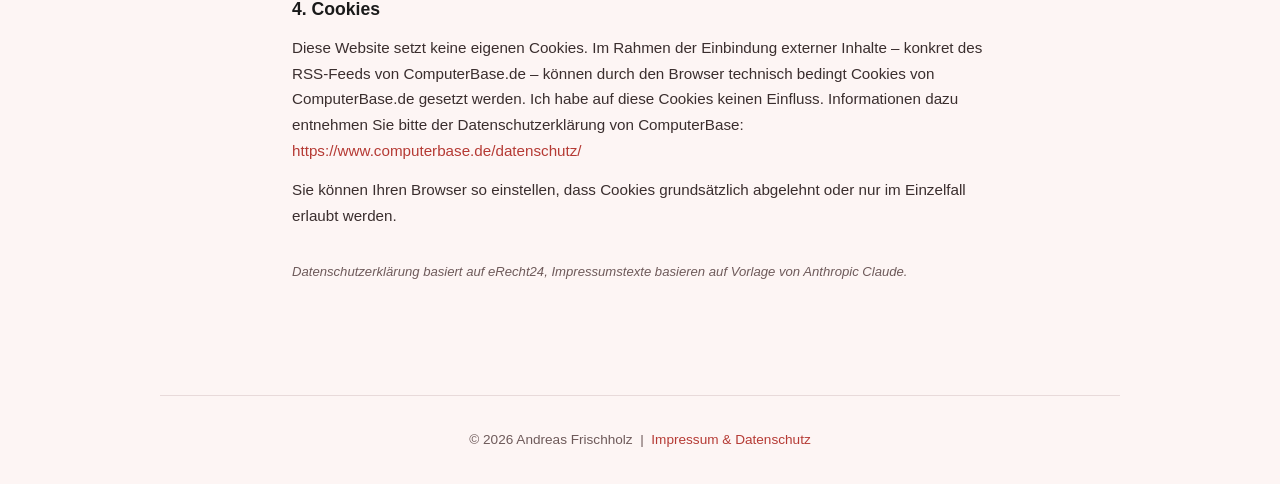
==== commit eaff408b: "Update email address in Impressum to info@afrischholz.de Co-Authored-By: Claude Sonnet 4.6 <noreply@" ====
--- a/impressum.html
+++ b/impressum.html
@@ -26,7 +26,7 @@
                 Zur Alten Hohle 11<br>
                 35325 Mücke
             </p>
-            <p>E-Mail: and.frischholz [at] gmail [punkt] com</p>
+            <p>E-Mail: info [at] afrischholz [punkt] de</p>
 
             <h3>Verantwortlich für den Inhalt nach § 55 Abs. 2 RStV</h3>
             <p>
@@ -112,7 +112,7 @@
                 Andreas Frischholz<br>
                 Zur alten Hohle 11<br>
                 35325 Mücke<br>
-                E-Mail: and.frischholz [at] gmail [punkt] com
+                E-Mail: info [at] afrischholz [punkt] de
             </p>
             <p>Verantwortliche Stelle ist die natürliche Person, die allein oder gemeinsam mit anderen über die Zwecke und Mittel der Verarbeitung von personenbezogenen Daten entscheidet.</p>
 
